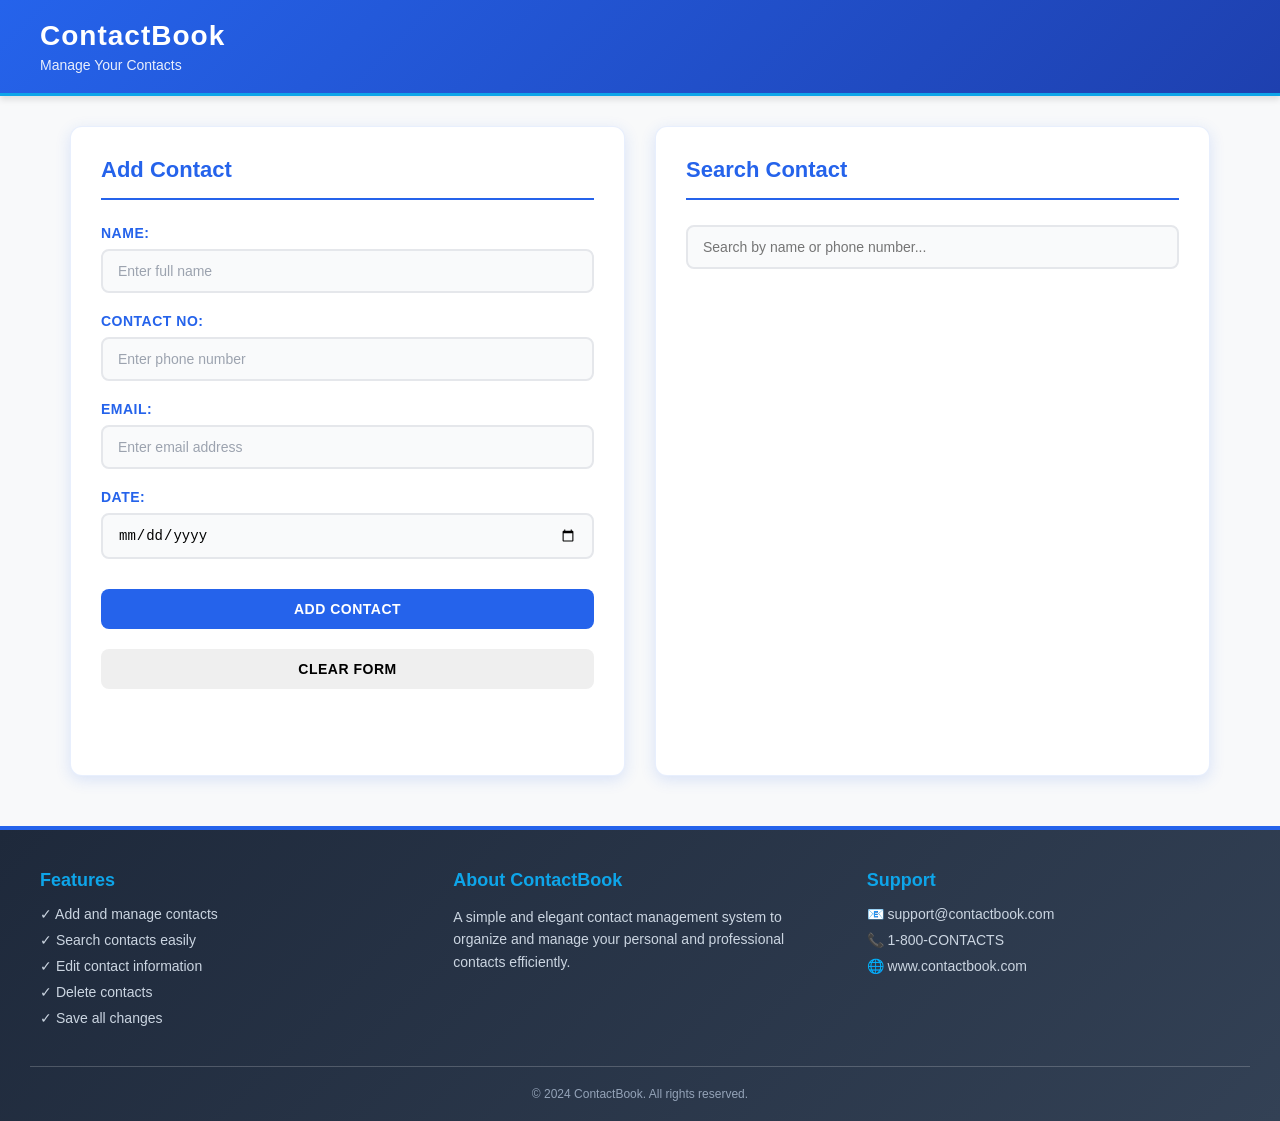
==== ContactBook.html @ bd7a9d0b "Added localStorage support, fixed right container scrolling issue, and added username email mobile v" ====
<!DOCTYPE html>
<html lang="en">
<head>
    <meta charset="UTF-8">
    <meta name="viewport" content="width=device-width, initial-scale=1.0">
    <title>ContactBook - Simple Contact Manager</title>
    <link rel="stylesheet" href="style.css">
</head>
<body>
    <!-- Navbar -->
    <nav id="navbar">
        <div class="navbar-content">
            <h1 class="navbar-title"> ContactBook</h1>
            <p class="navbar-subtitle">Manage Your Contacts</p>
        </div>
    </nav>

    <!-- Main Container -->
    <div class="main-wrapper">
        <!-- Left Container - Add Contact Form -->
        <div id="left-container" class="container">
            <div class="container-header">
                <h2> Add Contact</h2>
            </div>
            <form id="addContactForm" class="contact-form">
                <div class="form-group">
                    <label for="name">Name:</label>
                    <input type="text" id="name" name="name" placeholder="Enter full name" required>
                </div>

                <div class="form-group">
                    <label for="phone">Contact No:</label>
                    <input type="tel" id="phone" name="phone" placeholder="Enter phone number" required>
                </div>

                <div class="form-group">
                    <label for="email">Email:</label>
                    <input type="email" id="email" name="email" placeholder="Enter email address" required>
                </div>

                <div class="form-group">
                    <label for="date">Date:</label>
                    <input type="date" id="date" name="date" required>
                </div>

                <button id="submit-btn-id" type="submit" class="btn btn-add">Add Contact</button>
                 <button id="updateBtn" style="display:none;">Update Contact</button>
                <button id="clear-btn-id" type="button" class="btn btn-clear">Clear Form</button>
            </form>
        </div>

        <!-- Right Container - Search Contact -->
        <div id="right-container" class="container">
            <div class="container-header">
                <h2> Search Contact</h2>
            </div>
            <div class="search-section">
                <input type="text" id="searchInput" class="search-field" placeholder="Search by name or phone number...">
                
               
                <div class="contact-list" id="contactDisplay">
                 </div>

                </div>

              
            </div>
        </div>
    

    <!-- Footer -->
    <footer id="footer">
        <div class="footer-content">
            <div class="footer-section">
                <h3>Features</h3>
                <ul>
                    <li>✓ Add and manage contacts</li>
                    <li>✓ Search contacts easily</li>
                    <li>✓ Edit contact information</li>
                    <li>✓ Delete contacts</li>
                    <li>✓ Save all changes</li>
                </ul>
            </div>
            <div class="footer-section">
                <h3>About ContactBook</h3>
                <p>A simple and elegant contact management system to organize and manage your personal and professional contacts efficiently.</p>
            </div>
            <div class="footer-section">
                <h3>Support</h3>
                <ul>
                    <li>📧 support@contactbook.com</li>
                    <li>📞 1-800-CONTACTS</li>
                    <li>🌐 www.contactbook.com</li>
                </ul>
            </div>
        </div>
        <div class="footer-bottom">
            <p>&copy; 2024 ContactBook. All rights reserved.</p>
        </div>
    </footer>

    <script src="script.js"></script>
</body>
</html>
---- style.css ----
/* ============================================
   GENERAL STYLES
   ============================================ */


* {
    margin: 0;
    padding: 0;
    box-sizing: border-box;
}

body {
    font-family: 'Segoe UI', Tahoma, Geneva, Verdana, sans-serif;
    background-color: #f8f9fa;
    color: #333;
}

/* ============================================
   NAVBAR STYLES
   ============================================ */
#navbar {
    background: linear-gradient(135deg, #2563eb, #1e40af);
    color: white;
    padding: 20px 30px;
    box-shadow: 0 4px 6px rgba(0, 0, 0, 0.1);
    margin-bottom: 30px;
    border-bottom: 3px solid #0ea5e9;
}

.navbar-content {
    max-width: 1200px;
    margin: 0 auto;
}

.navbar-title {
    font-size: 28px;
    font-weight: 700;
    margin-bottom: 5px;
    letter-spacing: 1px;
}

.navbar-subtitle {
    font-size: 14px;
    opacity: 0.9;
    margin: 0;
}

/* ============================================
   MAIN WRAPPER
   ============================================ */
.main-wrapper {
    display: flex;
    gap: 30px;
    max-width: 1200px;
    margin: 0 auto 30px;
    padding: 0 30px;
 
}


/* ============================================
   CONTAINER STYLES
   ============================================ */
.container {
    flex: 1;
    background-color: white;
    border-radius: 12px;
    padding: 30px;
    box-shadow: 0 4px 15px rgba(37, 99, 235, 0.15);
    border: 1px solid rgba(37, 99, 235, 0.1);
    display: flex;
    flex-direction: column;

    height: 650px;      /* Add this */
}

.container:hover {
    box-shadow: 0 6px 20px rgba(37, 99, 235, 0.2);
}

.container-header {
    margin-bottom: 25px;
    border-bottom: 2px solid #2563eb;
    padding-bottom: 15px;
}

.container-header h2 {
    font-size: 22px;
    color: #2563eb;
    margin: 0;
}
#right-container {
    overflow: hidden;
}
/* ============================================
   FORM STYLES
   ============================================ */
.contact-form {
    display: flex;
    flex-direction: column;
    gap: 20px;
}

.form-group {
    display: flex;
    flex-direction: column;
    gap: 8px;
}

.form-group label {
    font-weight: 600;
    color: #2563eb;
    font-size: 14px;
    text-transform: uppercase;
    letter-spacing: 0.5px;
}

.form-group input {
    padding: 12px 15px;
    border: 2px solid #e5e7eb;
    border-radius: 8px;
    font-size: 14px;
    transition: all 0.3s ease;
    background-color: #f9fafb;
}

.form-group input:focus {
    outline: none;
    border-color: #2563eb;
    background-color: white;
    box-shadow: 0 0 0 3px rgba(37, 99, 235, 0.1);
}

.form-group input::placeholder {
    color: #9ca3af;
}

/* ============================================
   SEARCH SECTION
   ============================================ */

.search-section {
    display: flex;
    flex-direction: column;
    flex: 1;
    min-height: 0;
}
.search-field {
    padding: 12px 15px;
    border: 2px solid #e5e7eb;
    border-radius: 8px;
    font-size: 14px;
    transition: all 0.3s ease;
    background-color: #f9fafb;
}

.search-field:focus {
    outline: none;
    border-color: #2563eb;
    background-color: white;
    box-shadow: 0 0 0 3px rgba(37, 99, 235, 0.1);
}

.contact-display {
    background-color: #f9fafb;
    border: 2px dashed #e5e7eb;
    border-radius: 8px;
    padding: 20px;
    min-height: 200px;
    display: flex;
    align-items: center;
    justify-content: center;
    font-size: 14px;
    color: #9ca3af;
    flex: 1;
}

.contact-list {
    flex: 1;
    overflow-y: auto;
    min-height: 0;

    margin-top: 20px;
    padding-right: 5px;
}

.no-contact {
    margin: 0;
}

.contact-info-display {
    color: #333;
}

.contact-info-display p {
    margin: 10px 0;
    font-size: 14px;
}

.contact-info-display strong {
    color: #2563eb;
}

/* ============================================
   CONTACT CARD STYLES
   ============================================ */
.contact-card {
    background-color: white;
    border: 1px solid #e5e7eb;
    border-radius: 8px;
    padding: 15px 20px;
    margin-bottom: 15px;
    box-shadow: 0 2px 6px rgba(37, 99, 235, 0.1);
    transition: all 0.3s ease;  
}
.contact-card:hover {
    box-shadow: 0 4px 12px rgba(37, 99, 235, 0.2);
}

.contact-card p {
    margin: 5px 0;
    font-size: 14px;
}
.contact-card strong {
    color: #2563eb;
    font-weight: 600;
}
.contact-card .contact-actions {
    display: flex;
    gap: 10px;
    margin-top: 10px;
}
.contact-card .contact-actions button {
    padding: 8px 12px;
    border: none;
    border-radius: 6px;
    font-size: 12px;
    cursor: pointer;
    transition: all 0.2s ease;
}


/* ============================================
   ACTION BUTTONS
   ============================================ */
.action-buttons {
    display: flex;
    gap: 15px;
    justify-content: space-between;
}

.btn {
    padding: 12px 20px;
    border: none;
    border-radius: 8px;
    font-size: 14px;
    font-weight: 600;
    cursor: pointer;
    transition: all 0.2s ease;
    text-transform: uppercase;
    letter-spacing: 0.5px;
    display: flex;
    align-items: center;
    justify-content: center;
    gap: 8px;
}

.btn:active {
    transform: scale(0.98);
}

.btn:hover:not(:disabled) {
    transform: translateY(-2px);
}

.btn-add {
    background-color: #2563eb;
    color: white;
    width: 100%;
    margin-top: 10px;
}

.btn-add:hover {
    background-color: #1e40af;
    box-shadow: 0 4px 12px rgba(37, 99, 235, 0.4);
}


.btn-edit {
   background-color: #1e40af;
    color: #fafbfb;
    text-transform: uppercase;
    width: 70px;
    margin : 10px;
    padding: 10px 24px;
}
.btn-edit:hover {
    background-color: #1e40af;
    box-shadow: 0 4px 12px rgba(37, 99, 235, 0.4);
}
.btn-delete {
    background-color: #1e40af;
    color: white;
    text-transform: uppercase;
    width: 70px;
    margin : 10px;
    padding: 10px 24px;
}
.btn-delete:hover {
    background-color: #898181;
    box-shadow: 0 4px 12px rgba(152, 154, 159, 0.4);
}


.button-container {
    display: flex;
    gap: 10px;
    margin-top: 10px;
}

.button-container button {
    padding: 8px 15px;
}


.btn-save {
    background-color: #10b981;
    color: white;
    width: 100%;
    margin-top: 10px;
}

.btn-save:hover {
    background-color: #059669;
    box-shadow: 0 4px 12px rgba(16, 185, 129, 0.4);
}
.updateBtn {
    background-color: #facc15;
    color: #0ea5e9;
    width: 100%;
    margin-top: 10px;
}

/* ============================================
   FOOTER STYLES
   ============================================ */
#footer {
    background: linear-gradient(135deg, #1e293b, #334155);
    color: white;
    margin-top: 50px;
    padding: 40px 30px 20px;
    border-top: 4px solid #2563eb;
}

.footer-content {
    max-width: 1200px;
    margin: 0 auto 30px;
    display: grid;
    grid-template-columns: repeat(auto-fit, minmax(300px, 1fr));
    gap: 40px;
}

.footer-section h3 {
    font-size: 18px;
    margin-bottom: 15px;
    color: #0ea5e9;
}

.footer-section ul {
    list-style: none;
    padding: 0;
}

.footer-section ul li {
    margin-bottom: 10px;
    font-size: 14px;
    color: #cbd5e1;
}

.footer-section p {
    font-size: 14px;
    color: #cbd5e1;
    line-height: 1.6;
}

.footer-bottom {
    text-align: center;
    border-top: 1px solid rgba(255, 255, 255, 0.2);
    padding-top: 20px;
}

.footer-bottom p {
    font-size: 12px;
    color: #94a3b8;
    margin: 0;
}
.clear-btn {
    background-color: #f97316;
    color: white;
    width: 100%;
    margin-top: 10px;
}
.update-btn {
    background-color: #facc15;
    color: #0ea5e9;
    width: 100%;
    margin-top: 10px;
}

/* ============================================
   RESPONSIVE DESIGN
   ============================================ */
@media (max-width: 768px) {
   .main-wrapper {
    display: flex;
    gap: 30px;
    max-width: 1200px;
    margin: 0 auto 30px;
    padding: 0 30px;

    align-items: stretch;
}

    .navbar-title {
        font-size: 20px;
    }

    .action-buttons {
        flex-direction: column;
    }

    .btn-edit, .btn-delete {
        width: 100%;
    }

    .footer-content {
        grid-template-columns: 1fr;
        gap: 30px;
    }
}
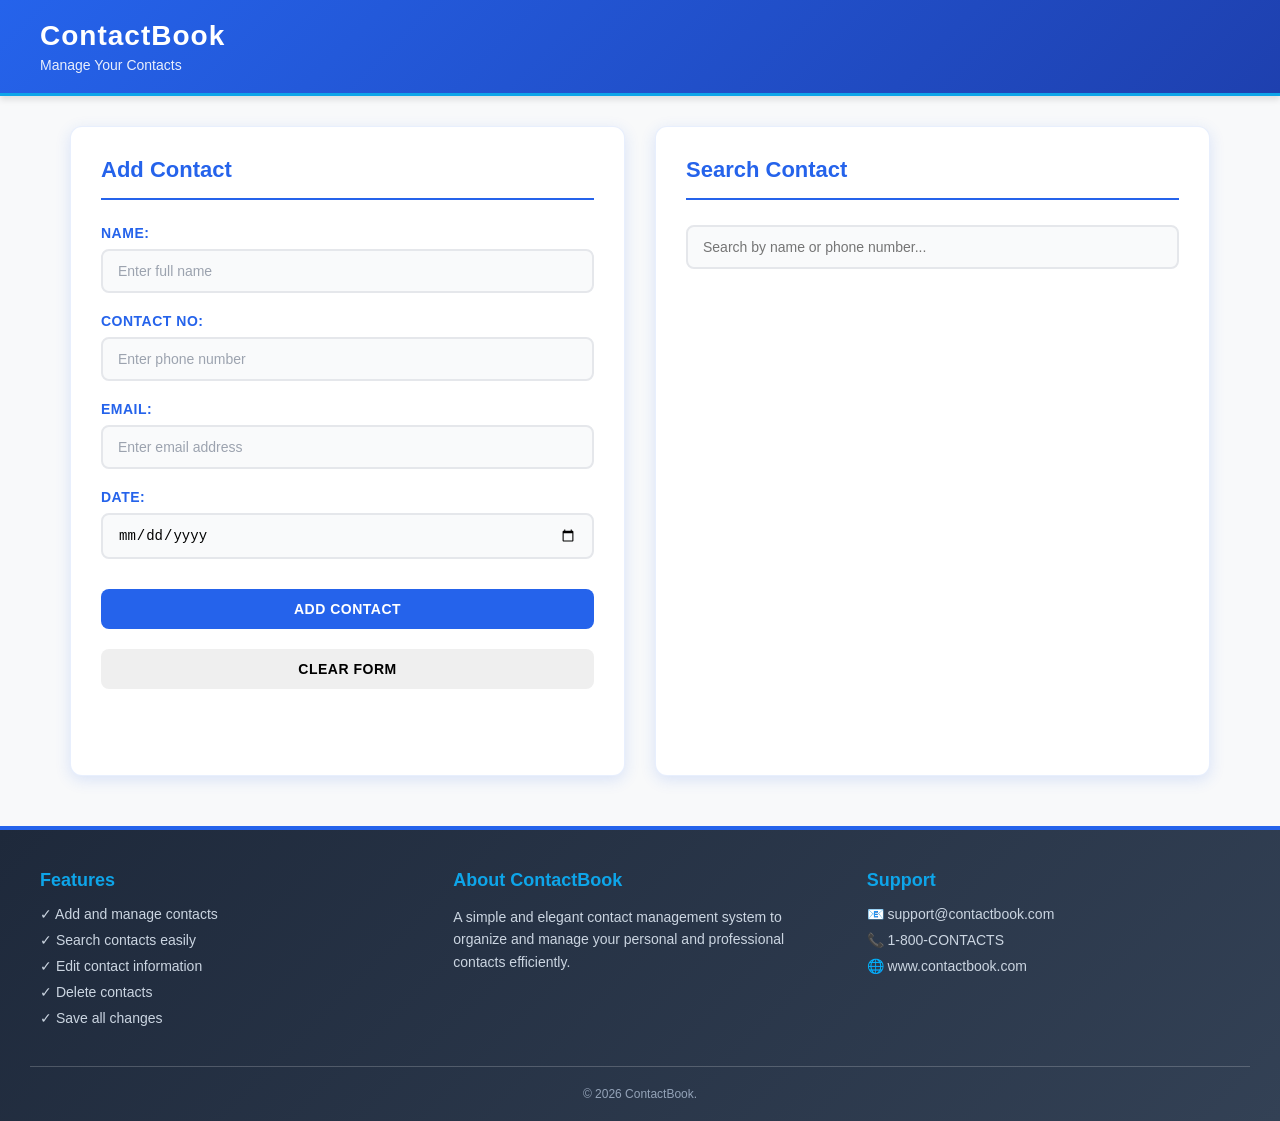
==== commit dda6106d: "Fix css issue of edit , delete and update buttons" ====
--- a/ContactBook.html
+++ b/ContactBook.html
@@ -96,7 +96,7 @@
             </div>
         </div>
         <div class="footer-bottom">
-            <p>&copy; 2024 ContactBook. All rights reserved.</p>
+            <p>&copy; 2026 ContactBook.</p>
         </div>
     </footer>
 
--- a/style.css
+++ b/style.css
@@ -1,8 +1,3 @@
-
-/* ============================================
-   GENERAL STYLES
-   ============================================ */
-
 
 * {
     margin: 0;
@@ -16,9 +11,7 @@
     color: #333;
 }
 
-/* ============================================
-   NAVBAR STYLES
-   ============================================ */
+
 #navbar {
     background: linear-gradient(135deg, #2563eb, #1e40af);
     color: white;
@@ -46,9 +39,7 @@
     margin: 0;
 }
 
-/* ============================================
-   MAIN WRAPPER
-   ============================================ */
+
 .main-wrapper {
     display: flex;
     gap: 30px;
@@ -59,9 +50,6 @@
 }
 
 
-/* ============================================
-   CONTAINER STYLES
-   ============================================ */
 .container {
     flex: 1;
     background-color: white;
@@ -72,7 +60,7 @@
     display: flex;
     flex-direction: column;
 
-    height: 650px;      /* Add this */
+    height: 650px;      
 }
 
 .container:hover {
@@ -93,9 +81,7 @@
 #right-container {
     overflow: hidden;
 }
-/* ============================================
-   FORM STYLES
-   ============================================ */
+
 .contact-form {
     display: flex;
     flex-direction: column;
@@ -136,9 +122,6 @@
     color: #9ca3af;
 }
 
-/* ============================================
-   SEARCH SECTION
-   ============================================ */
 
 .search-section {
     display: flex;
@@ -202,9 +185,7 @@
     color: #2563eb;
 }
 
-/* ============================================
-   CONTACT CARD STYLES
-   ============================================ */
+
 .contact-card {
     background-color: white;
     border: 1px solid #e5e7eb;
@@ -241,9 +222,6 @@
 }
 
 
-/* ============================================
-   ACTION BUTTONS
-   ============================================ */
 .action-buttons {
     display: flex;
     gap: 15px;
@@ -291,9 +269,15 @@
    background-color: #1e40af;
     color: #fafbfb;
     text-transform: uppercase;
+    border: none;
+    border-radius: 8px;
+    font-size: 14px;
+    font-weight: 400;
+    cursor: pointer;
+    transition: all 0.2s ease;
     width: 70px;
     margin : 10px;
-    padding: 10px 24px;
+    padding:  10px 24px;
 }
 .btn-edit:hover {
     background-color: #1e40af;
@@ -303,7 +287,13 @@
     background-color: #1e40af;
     color: white;
     text-transform: uppercase;
-    width: 70px;
+    width: 85px;
+    border: none;
+    border-radius: 8px;
+    font-size: 14px;
+    font-weight: 400;
+    cursor: pointer;
+    transition: all 0.2s ease;
     margin : 10px;
     padding: 10px 24px;
 }
@@ -335,16 +325,24 @@
     background-color: #059669;
     box-shadow: 0 4px 12px rgba(16, 185, 129, 0.4);
 }
-.updateBtn {
-    background-color: #facc15;
-    color: #0ea5e9;
-    width: 100%;
-    margin-top: 10px;
-}
-
-/* ============================================
-   FOOTER STYLES
-   ============================================ */
+
+#updateBtn {
+    background-color: #2563eb;
+    color: white;
+    margin-top: 10px;
+    padding: 10px 24px;
+    border: none;
+    border-radius: 8px;
+    font-weight: 600;
+    text-transform: uppercase;
+    letter-spacing: 0.5px;
+}
+
+#updateBtn:hover {
+    background-color: #1e40af;
+    box-shadow: 0 4px 12px rgba(37, 99, 235, 0.4);
+}
+
 #footer {
     background: linear-gradient(135deg, #1e293b, #334155);
     color: white;
@@ -408,9 +406,7 @@
     margin-top: 10px;
 }
 
-/* ============================================
-   RESPONSIVE DESIGN
-   ============================================ */
+
 @media (max-width: 768px) {
    .main-wrapper {
     display: flex;
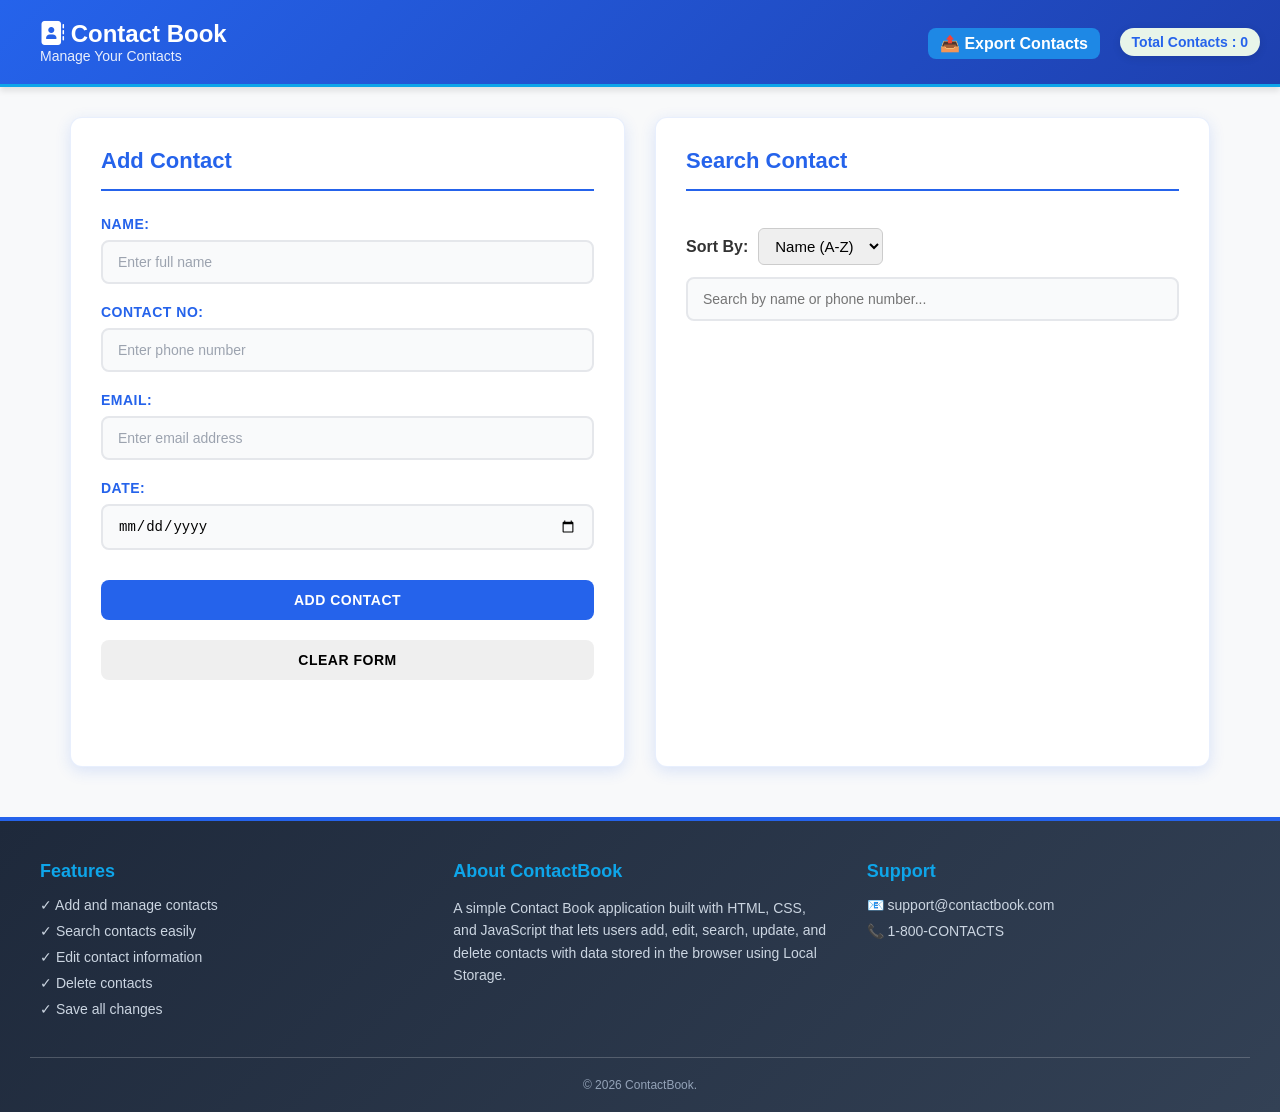
==== commit 8bf26687: "Added new features, updated file names and screenshots" ====
--- a/ContactBook.html
+++ b/ContactBook.html
@@ -5,14 +5,18 @@
     <meta charset="UTF-8">
     <meta name="viewport" content="width=device-width, initial-scale=1.0">
     <title>ContactBook - Simple Contact Manager</title>
-    <link rel="stylesheet" href="style.css">
+    <link rel="stylesheet" href="contactBook.css">
+    <link rel="stylesheet" href="https://cdnjs.cloudflare.com/ajax/libs/font-awesome/6.7.2/css/all.min.css">
+    <link href="https://fonts.googleapis.com/css2?family=Playfair+Display:wght@600;700&family=Poppins:wght@300;400;500;600;700&display=swap" rel="stylesheet">
 </head>
 <body>
     <!-- Navbar -->
     <nav id="navbar">
         <div class="navbar-content">
-            <h1 class="navbar-title"> ContactBook</h1>
-            <p class="navbar-subtitle">Manage Your Contacts</p>
+            <h1><i class="fa-solid fa-address-book"></i> Contact Book</h1>
+                <p class="navbar-subtitle">Manage Your Contacts</p>
+            <p id="contactCount">Total Contacts: <span id="count"></span></p>
+            <button id="export-btn">📤 Export Contacts</button>
         </div>
     </nav>
 
@@ -55,6 +59,13 @@
             <div class="container-header">
                 <h2> Search Contact</h2>
             </div>
+            <div class="sort-container">
+            <label for="sortSelect">Sort By:</label>
+            <select id="sortSelect">
+                <option value="asc">Name (A-Z)</option>
+                <option value="desc">Name (Z-A)</option>
+            </select>
+            </div>
             <div class="search-section">
                 <input type="text" id="searchInput" class="search-field" placeholder="Search by name or phone number...">
                 
@@ -84,14 +95,14 @@
             </div>
             <div class="footer-section">
                 <h3>About ContactBook</h3>
-                <p>A simple and elegant contact management system to organize and manage your personal and professional contacts efficiently.</p>
+                <p>A simple Contact Book application built with HTML, CSS, and JavaScript that lets users add, edit, search, update, and  delete contacts with data stored in the browser using Local Storage.
+                </p>
             </div>
             <div class="footer-section">
                 <h3>Support</h3>
                 <ul>
                     <li>📧 support@contactbook.com</li>
                     <li>📞 1-800-CONTACTS</li>
-                    <li>🌐 www.contactbook.com</li>
                 </ul>
             </div>
         </div>
@@ -100,6 +111,6 @@
         </div>
     </footer>
 
-    <script src="script.js"></script>
+    <script src="contactBook.js"></script>
 </body>
 </html>
--- a/contactBook.css
+++ b/contactBook.css
@@ -0,0 +1,511 @@
+
+* {
+    margin: 0;
+    padding: 0;
+    box-sizing: border-box;
+}
+
+body {
+    font-family: 'Segoe UI', Tahoma, Geneva, Verdana, sans-serif;
+    background-color: #f8f9fa;
+    color: #333;
+}
+
+
+#navbar {
+    background: linear-gradient(135deg, #2563eb, #1e40af);
+    color: white;
+    padding: 20px 30px;
+    box-shadow: 0 4px 6px rgba(0, 0, 0, 0.1);
+    margin-bottom: 30px;
+    border-bottom: 3px solid #0ea5e9;
+}
+
+.navbar-content {
+    max-width: 1200px;
+    margin: 0 auto;
+}
+
+.navbar-title {
+    font-size: 28px;
+    font-weight: 700;
+    margin-bottom: 5px;
+    letter-spacing: 1px;
+}
+
+.navbar-subtitle {
+    font-size: 14px;
+    opacity: 0.9;
+    margin: 0;
+}
+#contactCount{
+    position: absolute;
+    top: 28px;
+    right: 20px;
+
+    background-color: #e8f5e9;
+    color: #2563eb;
+
+    padding: 6px 12px;
+    border-radius: 20px;
+
+    font-size: 14px;
+    font-weight: 600;
+
+    box-shadow: 0 2px 8px rgba(0, 0, 0, 0.1);
+}
+
+#export-btn{
+    position: absolute;
+    top: 28px;
+    right: 180px;
+
+    /* background-color: #e8f5e9; */
+    color: #2563eb;
+    padding: 6px 12px;
+    border-radius: 20px;
+    font-size: 14px;
+    font-weight: 600;
+    border: none;
+    border-radius: 8px;
+    background-color: #1e88e5;
+    color: white;
+    font-size: 16px;
+    font-weight: 600;
+    cursor: pointer;
+    transition: 0.3s ease; 
+}
+
+#export-btn:hover{
+    background-color: #1565c0;
+    transform: translateY(-2px);
+}
+
+.main-wrapper {
+    display: flex;
+    gap: 30px;
+    max-width: 1200px;
+    margin: 0 auto 30px;
+    padding: 0 30px;
+ 
+}
+
+
+.container {
+    flex: 1;
+    background-color: white;
+    border-radius: 12px;
+    padding: 30px;
+    box-shadow: 0 4px 15px rgba(37, 99, 235, 0.15);
+    border: 1px solid rgba(37, 99, 235, 0.1);
+    display: flex;
+    flex-direction: column;
+
+    height: 650px;      
+}
+
+.container:hover {
+    box-shadow: 0 6px 20px rgba(37, 99, 235, 0.2);
+}
+
+.container-header {
+    margin-bottom: 25px;
+    border-bottom: 2px solid #2563eb;
+    padding-bottom: 15px;
+}
+
+.container-header h2 {
+    font-size: 22px;
+    color: #2563eb;
+    margin: 0;
+}
+#right-container {
+    overflow: hidden;
+}
+
+.contact-form {
+    display: flex;
+    flex-direction: column;
+    gap: 20px;
+}
+
+.form-group {
+    display: flex;
+    flex-direction: column;
+    gap: 8px;
+}
+
+.form-group label {
+    font-weight: 600;
+    color: #2563eb;
+    font-size: 14px;
+    text-transform: uppercase;
+    letter-spacing: 0.5px;
+}
+
+.form-group input {
+    padding: 12px 15px;
+    border: 2px solid #e5e7eb;
+    border-radius: 8px;
+    font-size: 14px;
+    transition: all 0.3s ease;
+    background-color: #f9fafb;
+}
+
+.form-group input:focus {
+    outline: none;
+    border-color: #2563eb;
+    background-color: white;
+    box-shadow: 0 0 0 3px rgba(37, 99, 235, 0.1);
+}
+
+.form-group input::placeholder {
+    color: #9ca3af;
+}
+
+
+.search-section {
+    display: flex;
+    flex-direction: column;
+    flex: 1;
+    min-height: 0;
+}
+.search-field {
+    padding: 12px 15px;
+    border: 2px solid #e5e7eb;
+    border-radius: 8px;
+    font-size: 14px;
+    transition: all 0.3s ease;
+    background-color: #f9fafb;
+}
+
+.search-field:focus {
+    outline: none;
+    border-color: #2563eb;
+    background-color: white;
+    box-shadow: 0 0 0 3px rgba(37, 99, 235, 0.1);
+}
+
+.sort-container{
+    display: flex;
+    align-items: center;
+    gap: 10px;
+    margin-top: 3px;
+    margin: 12px 0;
+
+}
+
+.sort-container label{
+    font-size: 16px;
+    font-weight: 600;
+    color: #333;
+}
+
+.sort-container select{
+    padding: 8px 12px;
+    border: 1px solid #ccc;
+    border-radius: 6px;
+    font-size: 15px;
+    cursor: pointer;
+    outline: none;
+    transition: border-color 0.3s ease;
+}
+
+.sort-container select:focus{
+    border-color: #4a90e2;
+}
+
+.sort-container select:hover{
+    border-color: #4a90e2;
+}
+
+.contact-display {
+    background-color: #f9fafb;
+    border: 2px dashed #e5e7eb;
+    border-radius: 8px;
+    padding: 20px;
+    min-height: 200px;
+    display: flex;
+    align-items: center;
+    justify-content: center;
+    font-size: 14px;
+    color: #9ca3af;
+    flex: 1;
+}
+
+.contact-list {
+    flex: 1;
+    overflow-y: auto;
+    min-height: 0;
+
+    margin-top: 20px;
+    padding-right: 5px;
+}
+
+.no-contact {
+    margin: 0;
+}
+
+.contact-info-display {
+    color: #333;
+}
+
+.contact-info-display p {
+    margin: 10px 0;
+    font-size: 14px;
+}
+
+.contact-info-display strong {
+    color: #2563eb;
+}
+
+
+.contact-card {
+    background-color: white;
+    border: 1px solid #e5e7eb;
+    border-radius: 8px;
+    padding: 15px 20px;
+    margin-bottom: 15px;
+    box-shadow: 0 2px 6px rgba(37, 99, 235, 0.1);
+    transition: all 0.3s ease;  
+}
+.contact-card:hover {
+    box-shadow: 0 4px 12px rgba(37, 99, 235, 0.2);
+}
+
+.contact-card p {
+    margin: 5px 0;
+    font-size: 14px;
+}
+.contact-card strong {
+    color: #2563eb;
+    font-weight: 600;
+}
+.contact-card .contact-actions {
+    display: flex;
+    gap: 10px;
+    margin-top: 10px;
+}
+.contact-card .contact-actions button {
+    padding: 8px 12px;
+    border: none;
+    border-radius: 6px;
+    font-size: 12px;
+    cursor: pointer;
+    transition: all 0.2s ease;
+}
+
+
+.action-buttons {
+    display: flex;
+    gap: 15px;
+    justify-content: space-between;
+}
+
+.btn {
+    padding: 12px 20px;
+    border: none;
+    border-radius: 8px;
+    font-size: 14px;
+    font-weight: 600;
+    cursor: pointer;
+    transition: all 0.2s ease;
+    text-transform: uppercase;
+    letter-spacing: 0.5px;
+    display: flex;
+    align-items: center;
+    justify-content: center;
+    gap: 8px;
+}
+
+.btn:active {
+    transform: scale(0.98);
+}
+
+.btn:hover:not(:disabled) {
+    transform: translateY(-2px);
+}
+
+.btn-add {
+    background-color: #2563eb;
+    color: white;
+    width: 100%;
+    margin-top: 10px;
+}
+
+.btn-add:hover {
+    background-color: #1e40af;
+    box-shadow: 0 4px 12px rgba(37, 99, 235, 0.4);
+}
+
+
+.btn-edit {
+   background-color: #1e40af;
+    color: #fafbfb;
+    text-transform: uppercase;
+    border: none;
+    border-radius: 8px;
+    font-size: 14px;
+    font-weight: 400;
+    cursor: pointer;
+    transition: all 0.2s ease;
+    width: 70px;
+    margin : 10px;
+    padding:  10px 24px;
+}
+.btn-edit:hover {
+    background-color: #1e40af;
+    box-shadow: 0 4px 12px rgba(37, 99, 235, 0.4);
+}
+.btn-delete {
+    background-color: #1e40af;
+    color: white;
+    text-transform: uppercase;
+    width: 85px;
+    border: none;
+    border-radius: 8px;
+    font-size: 14px;
+    font-weight: 400;
+    cursor: pointer;
+    transition: all 0.2s ease;
+    margin : 10px;
+    padding: 10px 24px;
+}
+.btn-delete:hover {
+    background-color: #898181;
+    box-shadow: 0 4px 12px rgba(152, 154, 159, 0.4);
+}
+
+
+.button-container {
+    display: flex;
+    gap: 10px;
+    margin-top: 10px;
+}
+
+.button-container button {
+    padding: 8px 15px;
+}
+
+
+.btn-save {
+    background-color: #10b981;
+    color: white;
+    width: 100%;
+    margin-top: 10px;
+}
+
+.btn-save:hover {
+    background-color: #059669;
+    box-shadow: 0 4px 12px rgba(16, 185, 129, 0.4);
+}
+
+#updateBtn {
+    background-color: #2563eb;
+    color: white;
+    margin-top: 10px;
+    padding: 10px 24px;
+    border: none;
+    border-radius: 8px;
+    font-weight: 600;
+    text-transform: uppercase;
+    letter-spacing: 0.5px;
+}
+
+#updateBtn:hover {
+    background-color: #1e40af;
+    box-shadow: 0 4px 12px rgba(37, 99, 235, 0.4);
+}
+
+#footer {
+    background: linear-gradient(135deg, #1e293b, #334155);
+    color: white;
+    margin-top: 50px;
+    padding: 40px 30px 20px;
+    border-top: 4px solid #2563eb;
+}
+
+.footer-content {
+    max-width: 1200px;
+    margin: 0 auto 30px;
+    display: grid;
+    grid-template-columns: repeat(auto-fit, minmax(300px, 1fr));
+    gap: 40px;
+}
+
+.footer-section h3 {
+    font-size: 18px;
+    margin-bottom: 15px;
+    color: #0ea5e9;
+}
+
+.footer-section ul {
+    list-style: none;
+    padding: 0;
+}
+
+.footer-section ul li {
+    margin-bottom: 10px;
+    font-size: 14px;
+    color: #cbd5e1;
+}
+
+.footer-section p {
+    font-size: 14px;
+    color: #cbd5e1;
+    line-height: 1.6;
+}
+
+.footer-bottom {
+    text-align: center;
+    border-top: 1px solid rgba(255, 255, 255, 0.2);
+    padding-top: 20px;
+}
+
+.footer-bottom p {
+    font-size: 12px;
+    color: #94a3b8;
+    margin: 0;
+}
+.clear-btn {
+    background-color: #f97316;
+    color: white;
+    width: 100%;
+    margin-top: 10px;
+}
+.update-btn {
+    background-color: #facc15;
+    color: #0ea5e9;
+    width: 100%;
+    margin-top: 10px;
+}
+
+
+@media (max-width: 768px) {
+   .main-wrapper {
+    display: flex;
+    gap: 30px;
+    max-width: 1200px;
+    margin: 0 auto 30px;
+    padding: 0 30px;
+
+    align-items: stretch;
+}
+
+    .navbar-title {
+        font-size: 20px;
+    }
+
+    .action-buttons {
+        flex-direction: column;
+    }
+
+    .btn-edit, .btn-delete {
+        width: 100%;
+    }
+
+    .footer-content {
+        grid-template-columns: 1fr;
+        gap: 30px;
+    }
+}
